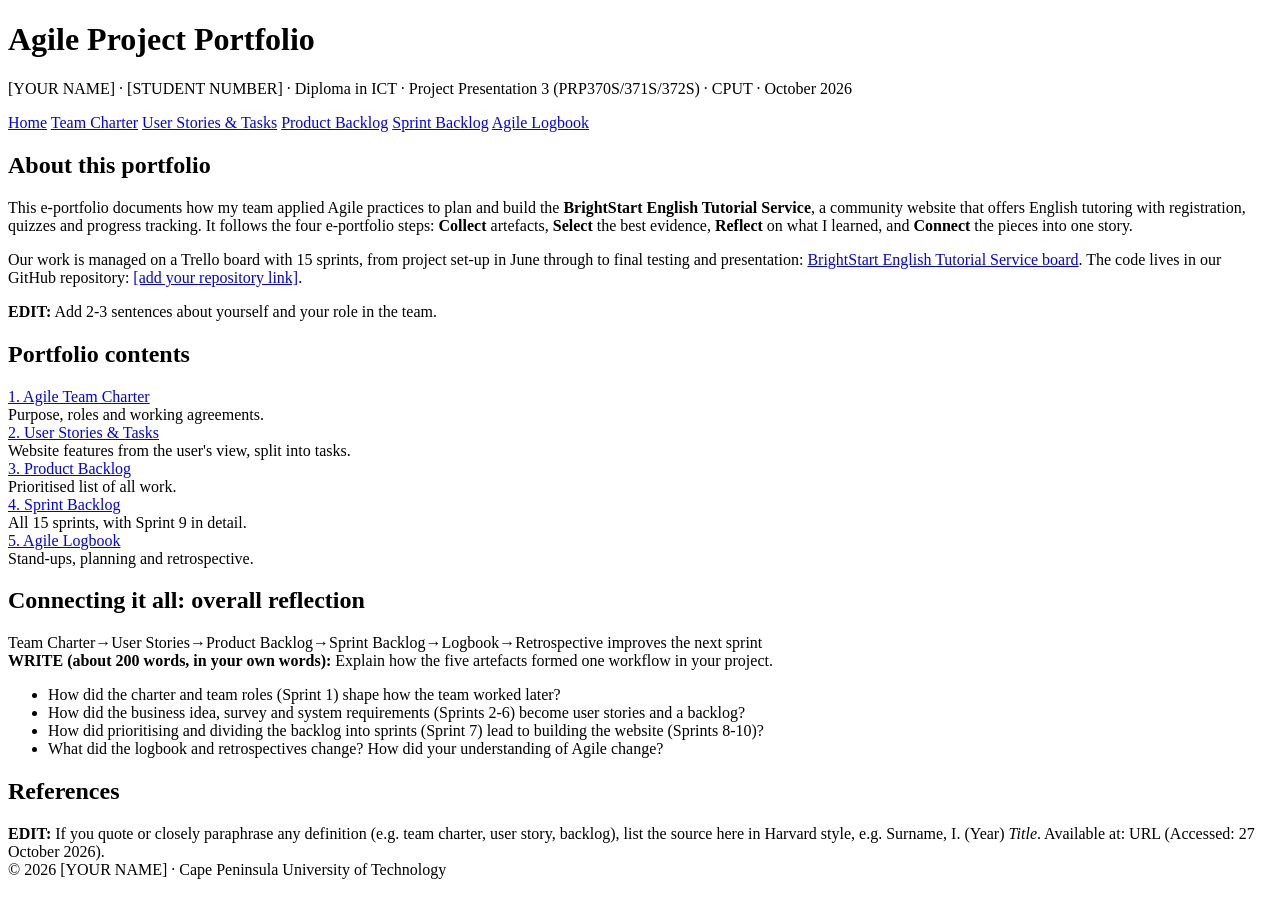
==== agile/index.html @ dbed6fc6 "Add files via upload" ====
<!DOCTYPE html>
<html lang="en">
<head>
<meta charset="utf-8">
<meta name="viewport" content="width=device-width, initial-scale=1">
<title>Agile Portfolio | Project Presentation 3</title>
<link rel="stylesheet" href="style.css">
</head>
<body>
<header>
  <h1>Agile Project Portfolio</h1>
  <p>[YOUR NAME] · [STUDENT NUMBER] · Diploma in ICT · Project Presentation 3 (PRP370S/371S/372S) · CPUT · October 2026</p>
</header>
<nav>
  <a class="active" href="index.html">Home</a>
  <a href="team-charter.html">Team Charter</a>
  <a href="user-stories.html">User Stories &amp; Tasks</a>
  <a href="product-backlog.html">Product Backlog</a>
  <a href="sprint-backlog.html">Sprint Backlog</a>
  <a href="logbook.html">Agile Logbook</a>
</nav>
<main>
  <section>
    <h2>About this portfolio</h2>
    <p>This e-portfolio documents how my team applied Agile practices to plan and build the <strong>BrightStart English Tutorial Service</strong>, a community website that offers English tutoring with registration, quizzes and progress tracking. It follows the four e-portfolio steps: <strong>Collect</strong> artefacts, <strong>Select</strong> the best evidence, <strong>Reflect</strong> on what I learned, and <strong>Connect</strong> the pieces into one story.</p>
    <p>Our work is managed on a Trello board with 15 sprints, from project set-up in June through to final testing and presentation: <a href="https://trello.com/b/qa2bLs2r/brightstart-english-tutorial-service">BrightStart English Tutorial Service board</a>. The code lives in our GitHub repository: <a href="#">[add your repository link]</a>.</p>
    <div class="todo"><strong>EDIT:</strong> Add 2-3 sentences about yourself and your role in the team.</div>
  </section>

  <section>
    <h2>Portfolio contents</h2>
    <div class="cards">
      <div class="card"><a href="team-charter.html">1. Agile Team Charter</a><br>Purpose, roles and working agreements.</div>
      <div class="card"><a href="user-stories.html">2. User Stories &amp; Tasks</a><br>Website features from the user's view, split into tasks.</div>
      <div class="card"><a href="product-backlog.html">3. Product Backlog</a><br>Prioritised list of all work.</div>
      <div class="card"><a href="sprint-backlog.html">4. Sprint Backlog</a><br>All 15 sprints, with Sprint 9 in detail.</div>
      <div class="card"><a href="logbook.html">5. Agile Logbook</a><br>Stand-ups, planning and retrospective.</div>
    </div>
  </section>

  <section>
    <h2>Connecting it all: overall reflection</h2>
    <div class="flow">
      <span>Team Charter</span>→<span>User Stories</span>→<span>Product Backlog</span>→<span>Sprint Backlog</span>→<span>Logbook</span>→<span>Retrospective improves the next sprint</span>
    </div>
    <div class="todo">
      <strong>WRITE (about 200 words, in your own words):</strong> Explain how the five artefacts formed one workflow in your project.
      <ul>
        <li>How did the charter and team roles (Sprint 1) shape how the team worked later?</li>
        <li>How did the business idea, survey and system requirements (Sprints 2-6) become user stories and a backlog?</li>
        <li>How did prioritising and dividing the backlog into sprints (Sprint 7) lead to building the website (Sprints 8-10)?</li>
        <li>What did the logbook and retrospectives change? How did your understanding of Agile change?</li>
      </ul>
    </div>
  </section>

  <section>
    <h2>References</h2>
    <div class="todo"><strong>EDIT:</strong> If you quote or closely paraphrase any definition (e.g. team charter, user story, backlog), list the source here in Harvard style, e.g. Surname, I. (Year) <em>Title</em>. Available at: URL (Accessed: 27 October 2026).</div>
  </section>
</main>
<footer>© 2026 [YOUR NAME] · Cape Peninsula University of Technology</footer>
</body>
</html>
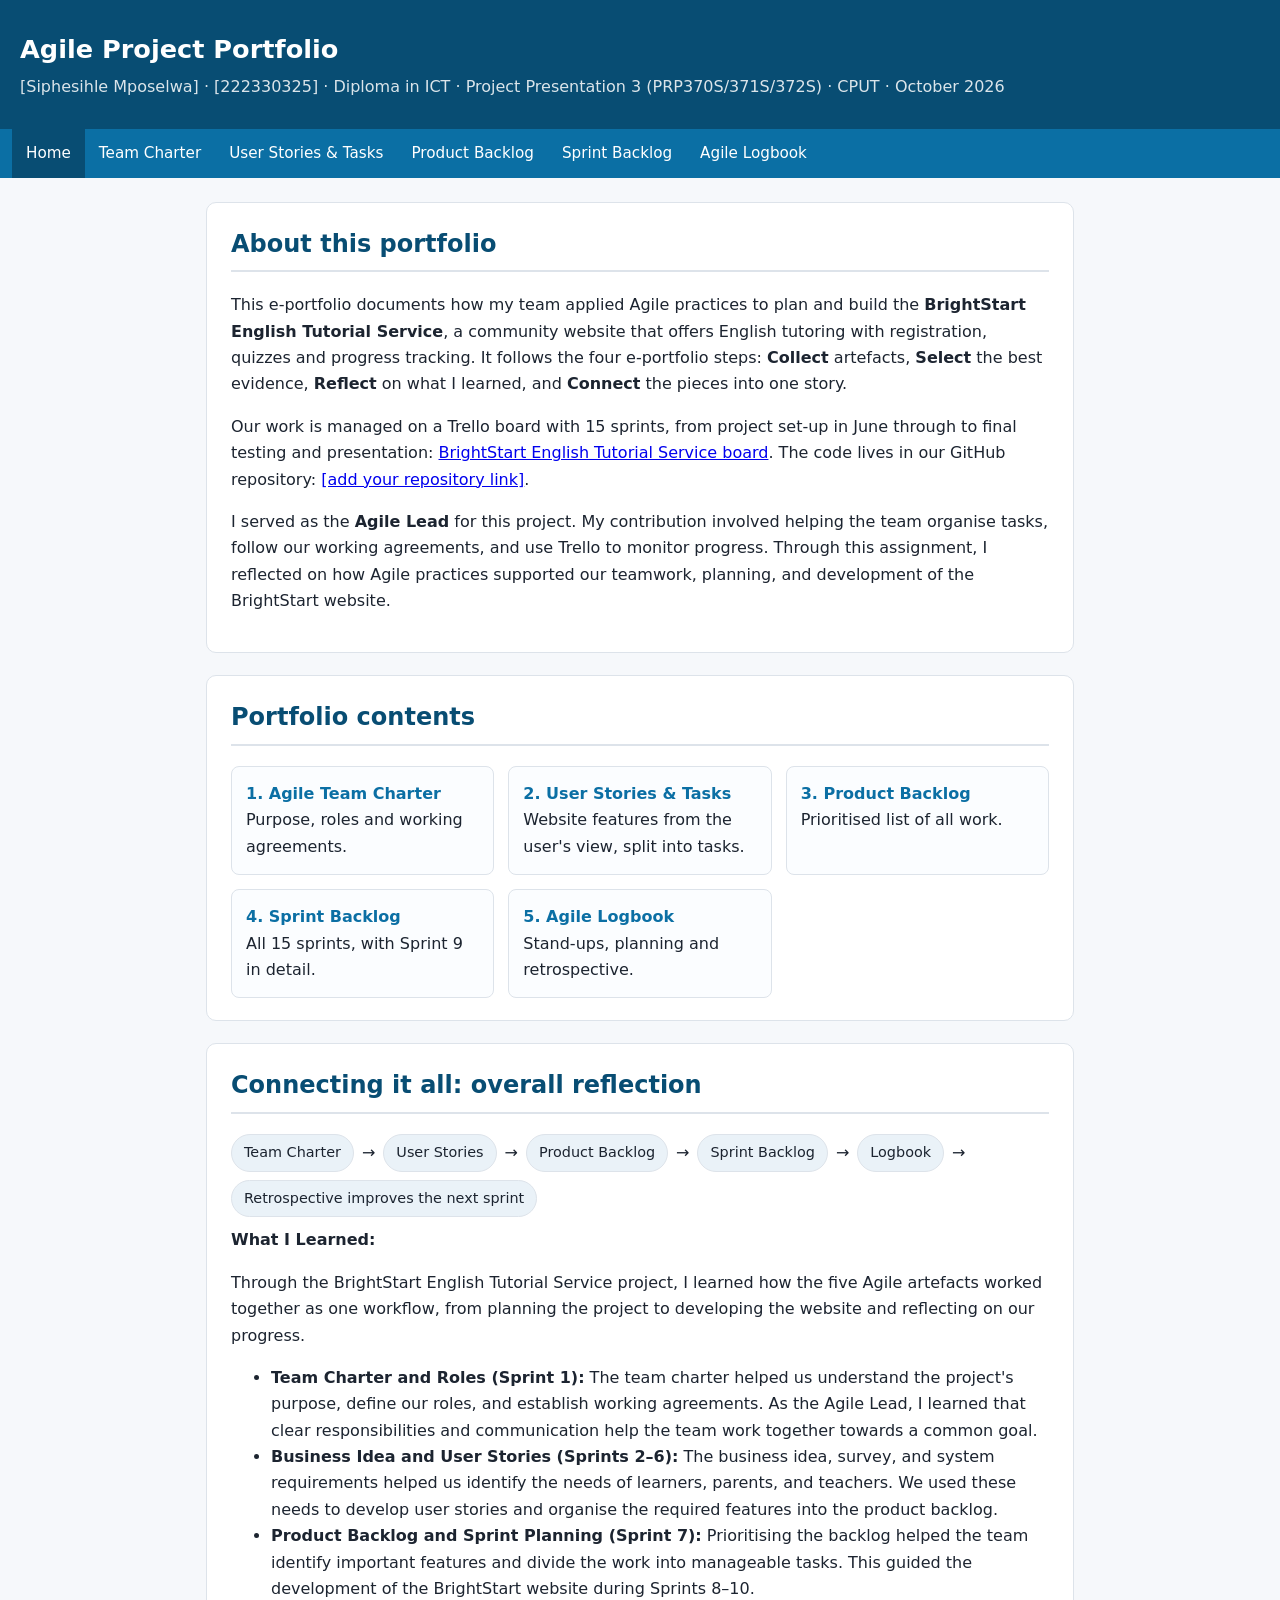
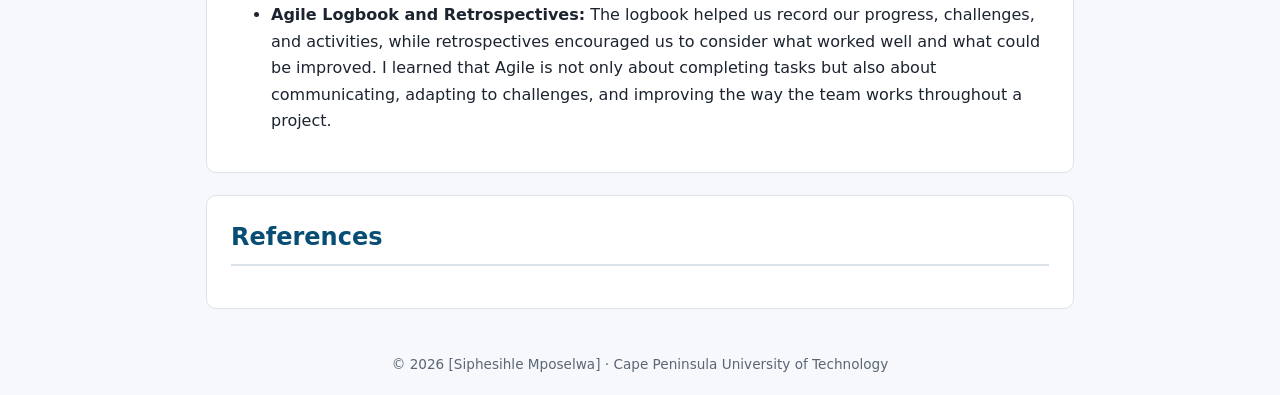
==== commit 123600df: "Update index.html" ====
--- a/agile/index.html
+++ b/agile/index.html
@@ -9,7 +9,7 @@
 <body>
 <header>
   <h1>Agile Project Portfolio</h1>
-  <p>[YOUR NAME] · [STUDENT NUMBER] · Diploma in ICT · Project Presentation 3 (PRP370S/371S/372S) · CPUT · October 2026</p>
+  <p>[Siphesihle Mposelwa] · [222330325] · Diploma in ICT · Project Presentation 3 (PRP370S/371S/372S) · CPUT · October 2026</p>
 </header>
 <nav>
   <a class="active" href="index.html">Home</a>
@@ -20,11 +20,16 @@
   <a href="logbook.html">Agile Logbook</a>
 </nav>
 <main>
-  <section>
+  
+<section>
     <h2>About this portfolio</h2>
     <p>This e-portfolio documents how my team applied Agile practices to plan and build the <strong>BrightStart English Tutorial Service</strong>, a community website that offers English tutoring with registration, quizzes and progress tracking. It follows the four e-portfolio steps: <strong>Collect</strong> artefacts, <strong>Select</strong> the best evidence, <strong>Reflect</strong> on what I learned, and <strong>Connect</strong> the pieces into one story.</p>
+
     <p>Our work is managed on a Trello board with 15 sprints, from project set-up in June through to final testing and presentation: <a href="https://trello.com/b/qa2bLs2r/brightstart-english-tutorial-service">BrightStart English Tutorial Service board</a>. The code lives in our GitHub repository: <a href="#">[add your repository link]</a>.</p>
-    <div class="todo"><strong>EDIT:</strong> Add 2-3 sentences about yourself and your role in the team.</div>
+
+    <p>I served as the <strong>Agile Lead</strong> for this project. My contribution involved helping the team organise tasks, follow our working agreements, and use Trello to monitor progress. Through this assignment, I reflected on how Agile practices supported our teamwork, planning, and development of the BrightStart website.</p>
+</section>
+
   </section>
 
   <section>
@@ -43,22 +48,52 @@
     <div class="flow">
       <span>Team Charter</span>→<span>User Stories</span>→<span>Product Backlog</span>→<span>Sprint Backlog</span>→<span>Logbook</span>→<span>Retrospective improves the next sprint</span>
     </div>
-    <div class="todo">
-      <strong>WRITE (about 200 words, in your own words):</strong> Explain how the five artefacts formed one workflow in your project.
-      <ul>
-        <li>How did the charter and team roles (Sprint 1) shape how the team worked later?</li>
-        <li>How did the business idea, survey and system requirements (Sprints 2-6) become user stories and a backlog?</li>
-        <li>How did prioritising and dividing the backlog into sprints (Sprint 7) lead to building the website (Sprints 8-10)?</li>
-        <li>What did the logbook and retrospectives change? How did your understanding of Agile change?</li>
-      </ul>
+    
+      
+<strong>What I Learned:</strong>
+<p>
+  Through the BrightStart English Tutorial Service project, I learned how the
+  five Agile artefacts worked together as one workflow, from planning the
+  project to developing the website and reflecting on our progress.
+</p>
+<ul>
+  <li>
+    <strong>Team Charter and Roles (Sprint 1):</strong>
+    The team charter helped us understand the project's purpose, define our
+    roles, and establish working agreements. As the Agile Lead, I learned that
+    clear responsibilities and communication help the team work together
+    towards a common goal.
+  </li>
+  <li>
+    <strong>Business Idea and User Stories (Sprints 2–6):</strong>
+    The business idea, survey, and system requirements helped us identify the
+    needs of learners, parents, and teachers. We used these needs to develop
+    user stories and organise the required features into the product backlog.
+  </li>
+  <li>
+    <strong>Product Backlog and Sprint Planning (Sprint 7):</strong>
+    Prioritising the backlog helped the team identify important features and
+    divide the work into manageable tasks. This guided the development of the
+    BrightStart website during Sprints 8–10.
+  </li>
+  <li>
+    <strong>Agile Logbook and Retrospectives:</strong>
+    The logbook helped us record our progress, challenges, and activities,
+    while retrospectives encouraged us to consider what worked well and what
+    could be improved. I learned that Agile is not only about completing tasks
+    but also about communicating, adapting to challenges, and improving the
+    way the team works throughout a project.
+  </li>
+</ul>
+
     </div>
   </section>
 
   <section>
     <h2>References</h2>
-    <div class="todo"><strong>EDIT:</strong> If you quote or closely paraphrase any definition (e.g. team charter, user story, backlog), list the source here in Harvard style, e.g. Surname, I. (Year) <em>Title</em>. Available at: URL (Accessed: 27 October 2026).</div>
+    
   </section>
 </main>
-<footer>© 2026 [YOUR NAME] · Cape Peninsula University of Technology</footer>
+<footer>© 2026 [Siphesihle Mposelwa] · Cape Peninsula University of Technology</footer>
 </body>
 </html>
--- a/agile/style.css
+++ b/agile/style.css
@@ -0,0 +1,28 @@
+:root{--bg:#f6f8fb;--card:#fff;--ink:#1c2430;--muted:#5b6675;--brand:#0b6fa4;--brand-dark:#084d73;--line:#dde3ea;--todo-bg:#fff7d6;--todo-line:#e5c100}
+*{box-sizing:border-box}
+body{margin:0;font-family:"Segoe UI",system-ui,sans-serif;background:var(--bg);color:var(--ink);line-height:1.65}
+header{background:var(--brand-dark);color:#fff;padding:28px 20px}
+header h1{margin:0;font-size:1.6rem}
+header p{margin:4px 0 0;opacity:.85}
+nav{background:var(--brand);padding:0 12px;display:flex;flex-wrap:wrap}
+nav a{color:#fff;text-decoration:none;padding:12px 14px;font-size:.95rem}
+nav a:hover,nav a.active{background:var(--brand-dark)}
+main{max-width:900px;margin:24px auto;padding:0 16px}
+section{background:var(--card);border:1px solid var(--line);border-radius:10px;padding:22px 24px;margin-bottom:22px}
+h2{margin-top:0;color:var(--brand-dark);border-bottom:2px solid var(--line);padding-bottom:6px}
+h3{color:var(--brand-dark);margin-bottom:6px}
+table{width:100%;border-collapse:collapse;margin:12px 0;font-size:.93rem}
+th,td{border:1px solid var(--line);padding:8px 10px;text-align:left;vertical-align:top}
+th{background:#eaf2f8}
+figure{margin:16px 0}
+figure img{max-width:100%;border:1px solid var(--line);border-radius:6px}
+figcaption{font-size:.85rem;color:var(--muted);margin-top:4px}
+.todo{background:var(--todo-bg);border-left:5px solid var(--todo-line);padding:10px 14px;margin:14px 0;border-radius:4px;font-size:.92rem}
+.cards{display:grid;grid-template-columns:repeat(auto-fit,minmax(240px,1fr));gap:14px}
+.card{border:1px solid var(--line);border-radius:8px;padding:14px;background:#fbfdff}
+.card a{color:var(--brand);font-weight:600;text-decoration:none}
+.flow{display:flex;flex-wrap:wrap;gap:8px;align-items:center;margin:10px 0}
+.flow span{background:#eaf2f8;border:1px solid var(--line);padding:6px 12px;border-radius:20px;font-size:.9rem}
+footer{text-align:center;color:var(--muted);font-size:.85rem;padding:20px}
+.pager{display:flex;justify-content:space-between;margin:10px 0 30px}
+.pager a{color:var(--brand);text-decoration:none;font-weight:600}
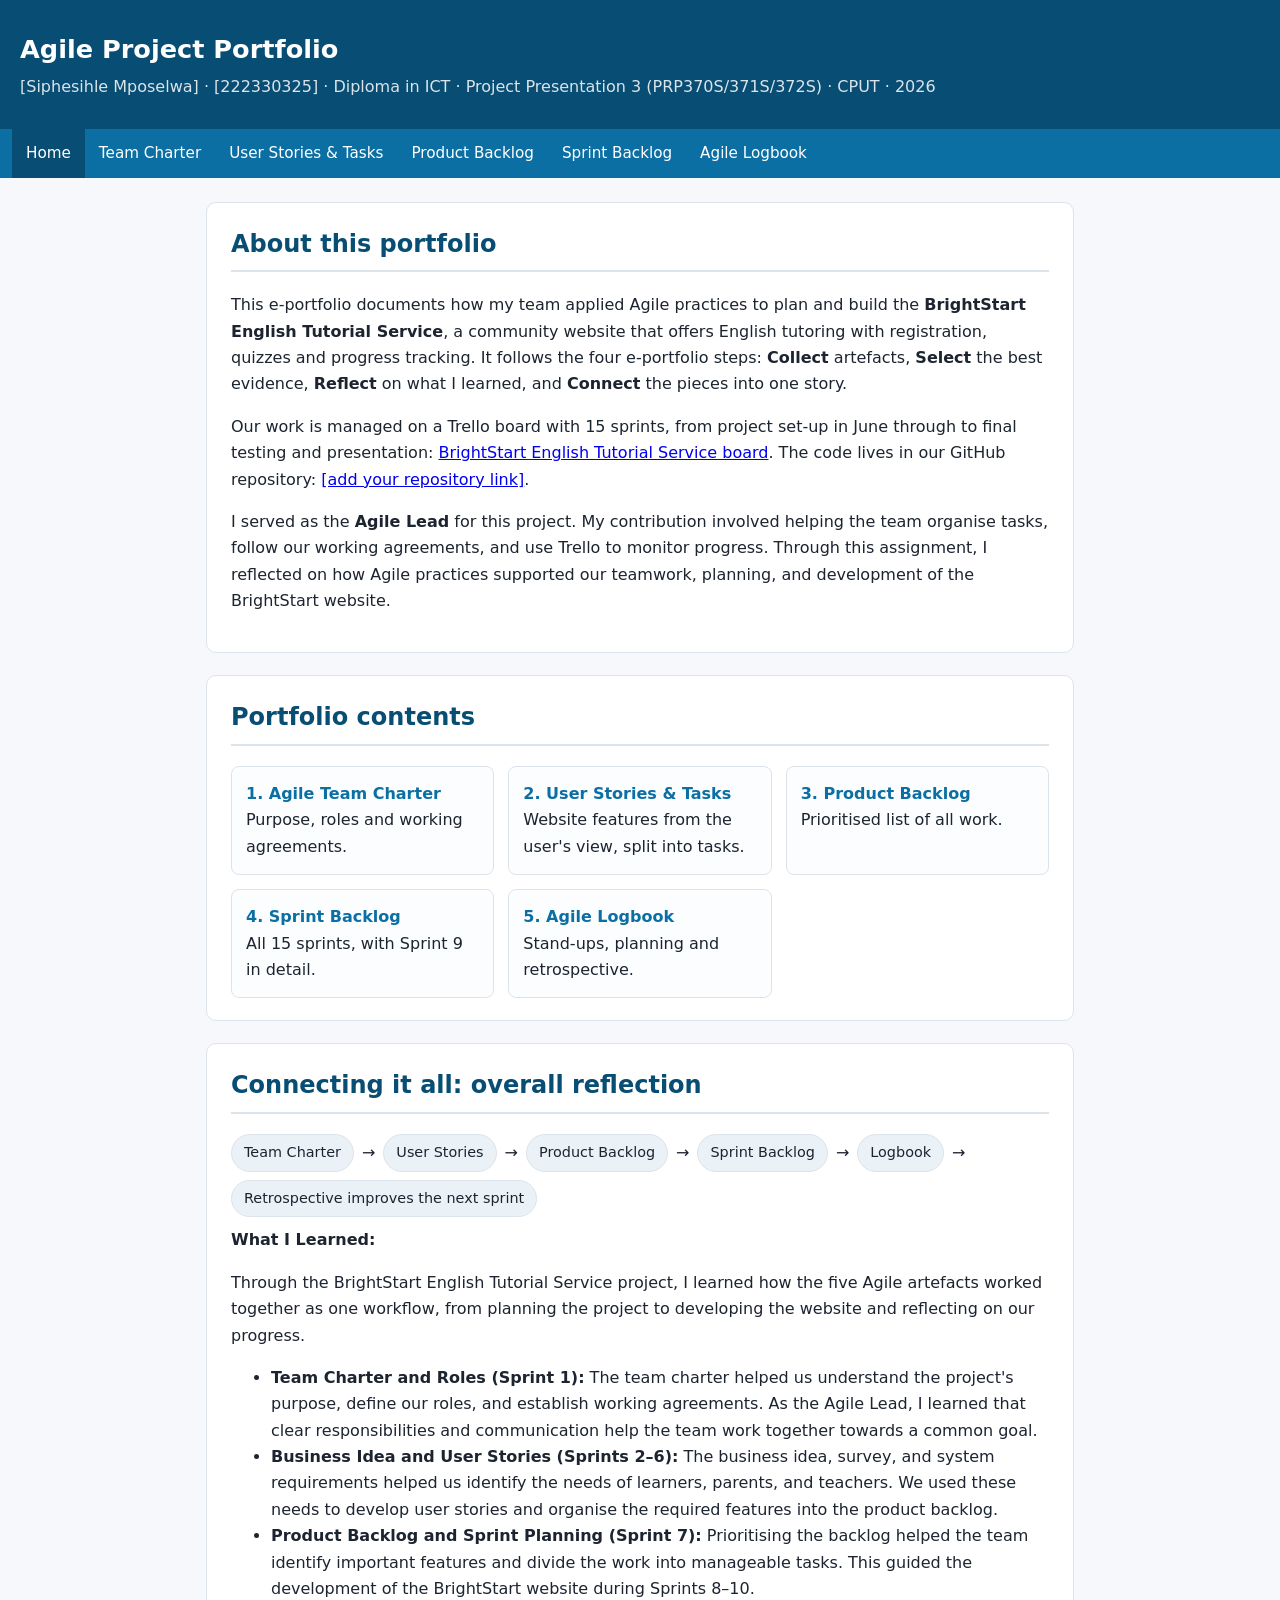
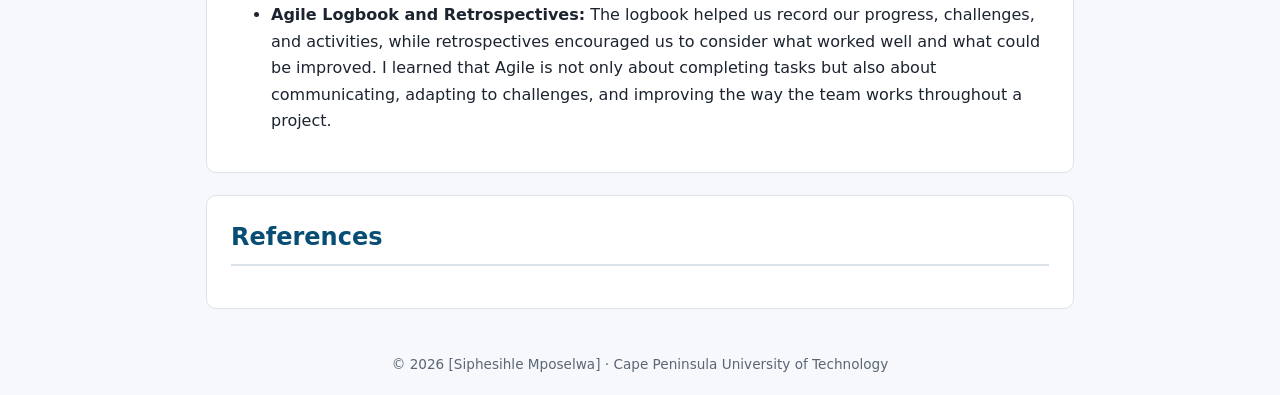
==== commit bff7bbb7: "Update index.html" ====
--- a/agile/index.html
+++ b/agile/index.html
@@ -9,7 +9,7 @@
 <body>
 <header>
   <h1>Agile Project Portfolio</h1>
-  <p>[Siphesihle Mposelwa] · [222330325] · Diploma in ICT · Project Presentation 3 (PRP370S/371S/372S) · CPUT · October 2026</p>
+  <p>[Siphesihle Mposelwa] · [222330325] · Diploma in ICT · Project Presentation 3 (PRP370S/371S/372S) · CPUT · 2026</p>
 </header>
 <nav>
   <a class="active" href="index.html">Home</a>
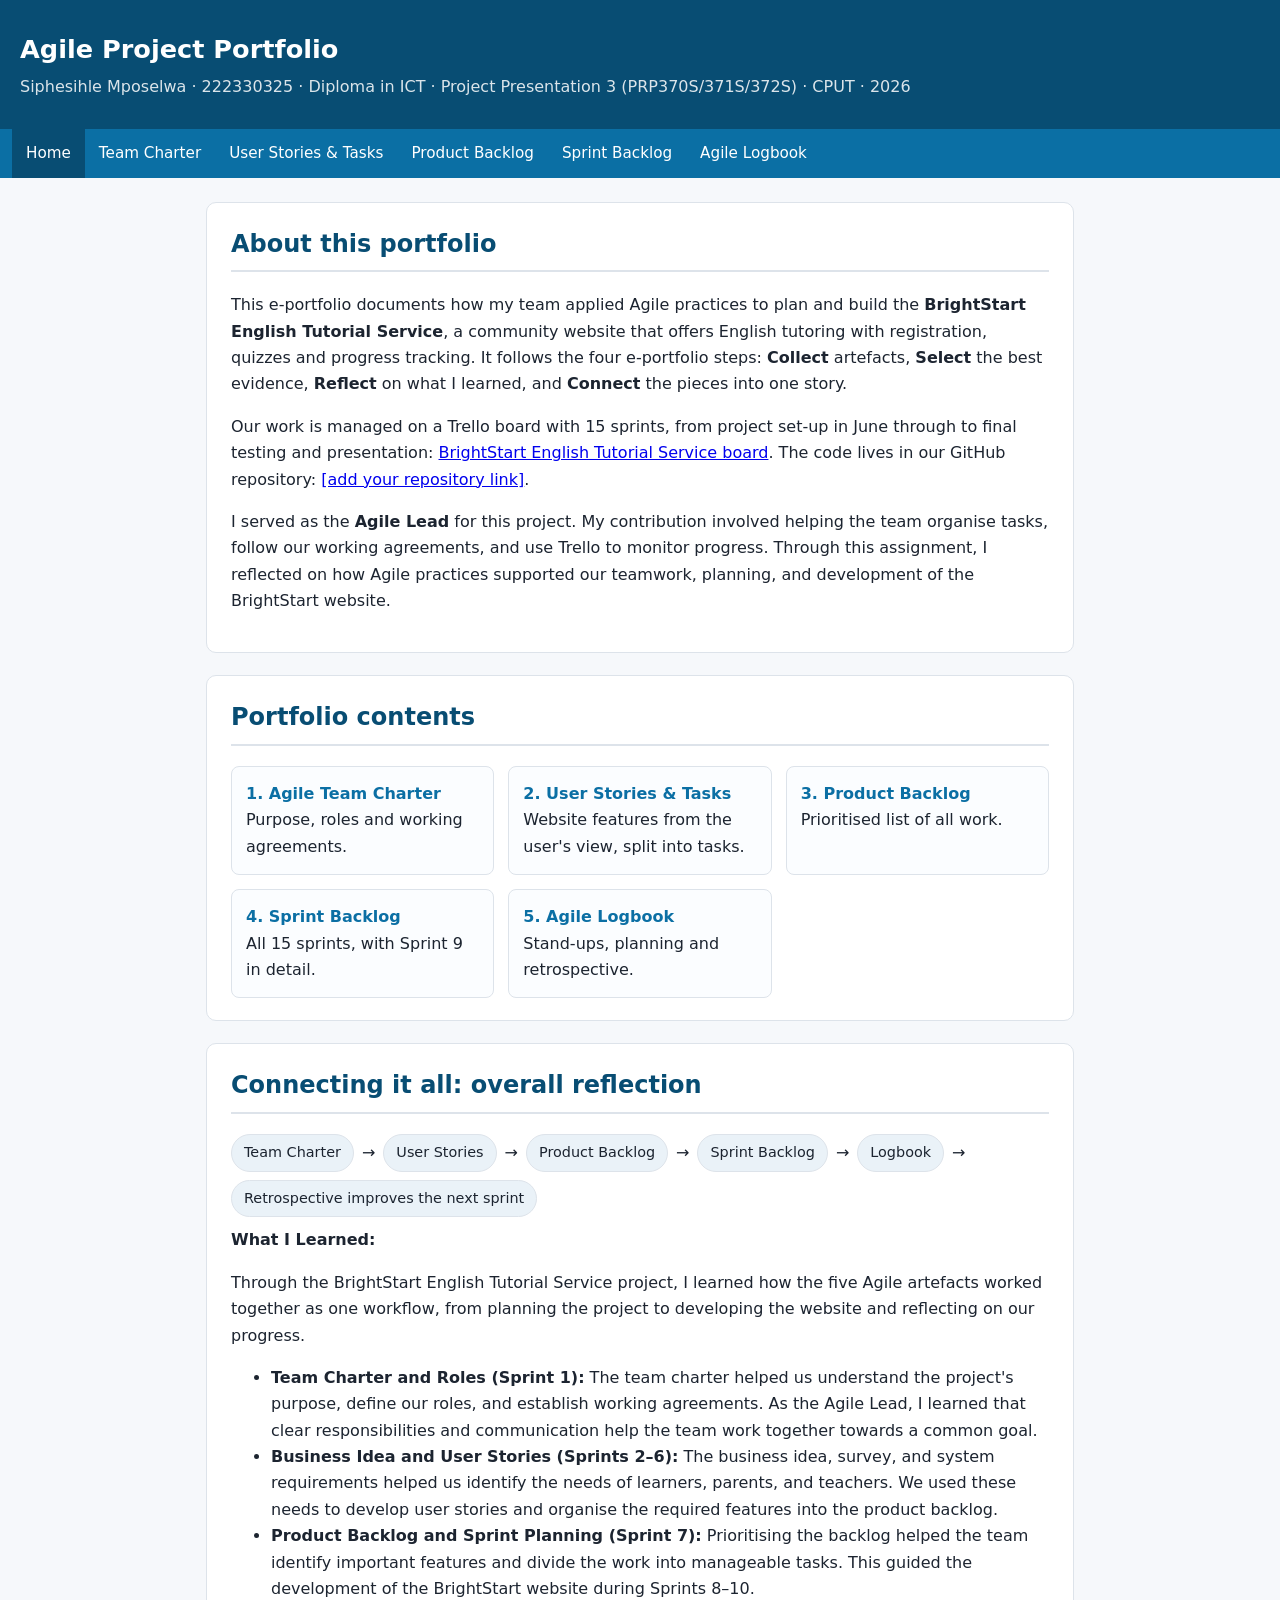
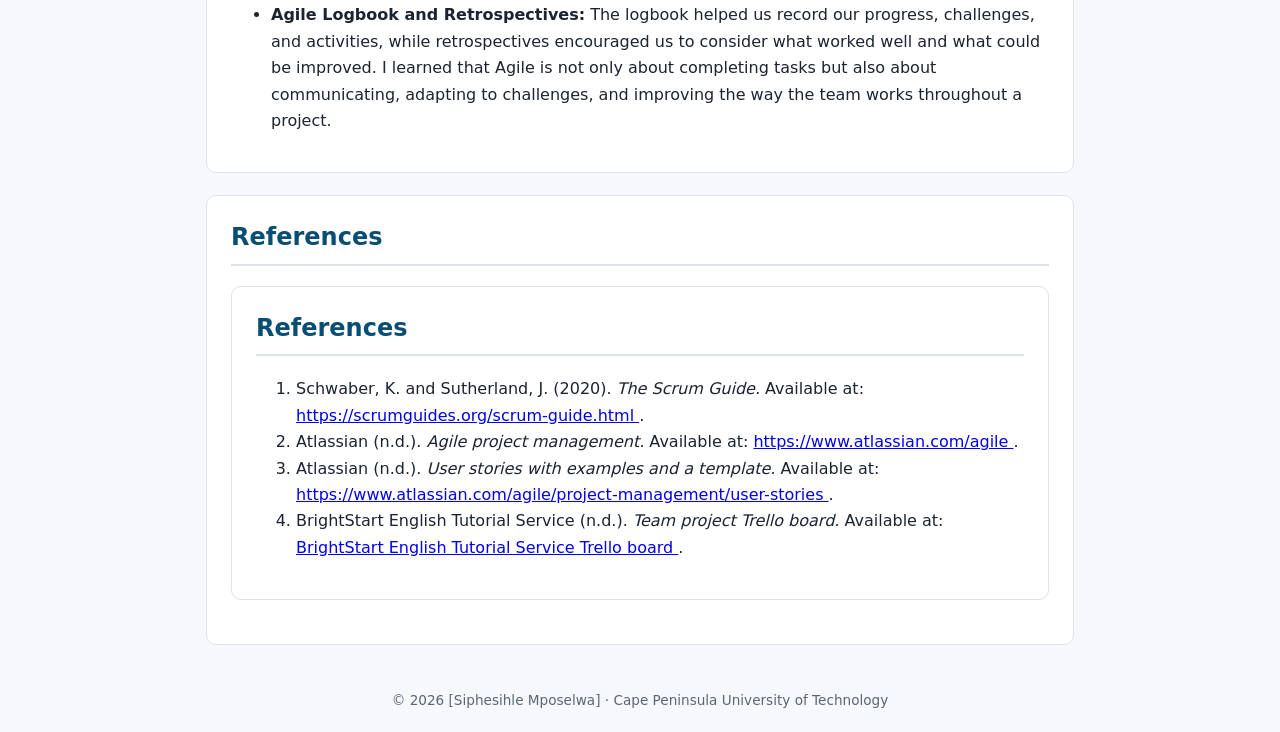
==== commit 666bccb3: "Update index.html" ====
--- a/agile/index.html
+++ b/agile/index.html
@@ -9,7 +9,7 @@
 <body>
 <header>
   <h1>Agile Project Portfolio</h1>
-  <p>[Siphesihle Mposelwa] · [222330325] · Diploma in ICT · Project Presentation 3 (PRP370S/371S/372S) · CPUT · 2026</p>
+  <p>Siphesihle Mposelwa · 222330325 · Diploma in ICT · Project Presentation 3 (PRP370S/371S/372S) · CPUT · 2026</p>
 </header>
 <nav>
   <a class="active" href="index.html">Home</a>
@@ -92,6 +92,48 @@
   <section>
     <h2>References</h2>
     
+<section>
+    <h2>References</h2>
+    <ol>
+        <li>
+            Schwaber, K. and Sutherland, J. (2020).
+            <em>The Scrum Guide.</em>
+            Available at:
+            <a href="https://scrumguides.org/scrum-guide.html" target="_blank">
+                https://scrumguides.org/scrum-guide.html
+            </a>.
+        </li>
+
+        <li>
+            Atlassian (n.d.).
+            <em>Agile project management.</em>
+            Available at:
+            <a href="https://www.atlassian.com/agile" target="_blank">
+                https://www.atlassian.com/agile
+            </a>.
+        </li>
+
+        <li>
+            Atlassian (n.d.).
+            <em>User stories with examples and a template.</em>
+            Available at:
+            <a href="https://www.atlassian.com/agile/project-management/user-stories" target="_blank">
+                https://www.atlassian.com/agile/project-management/user-stories
+            </a>.
+        </li>
+
+        <li>
+            BrightStart English Tutorial Service (n.d.).
+            <em>Team project Trello board.</em>
+            Available at:
+            <a href="https://trello.com/b/qa2bLs2r/brightstart-english-tutorial-service" target="_blank">
+                BrightStart English Tutorial Service Trello board
+            </a>.
+        </li>
+    </ol>
+</section>
+
+    
   </section>
 </main>
 <footer>© 2026 [Siphesihle Mposelwa] · Cape Peninsula University of Technology</footer>
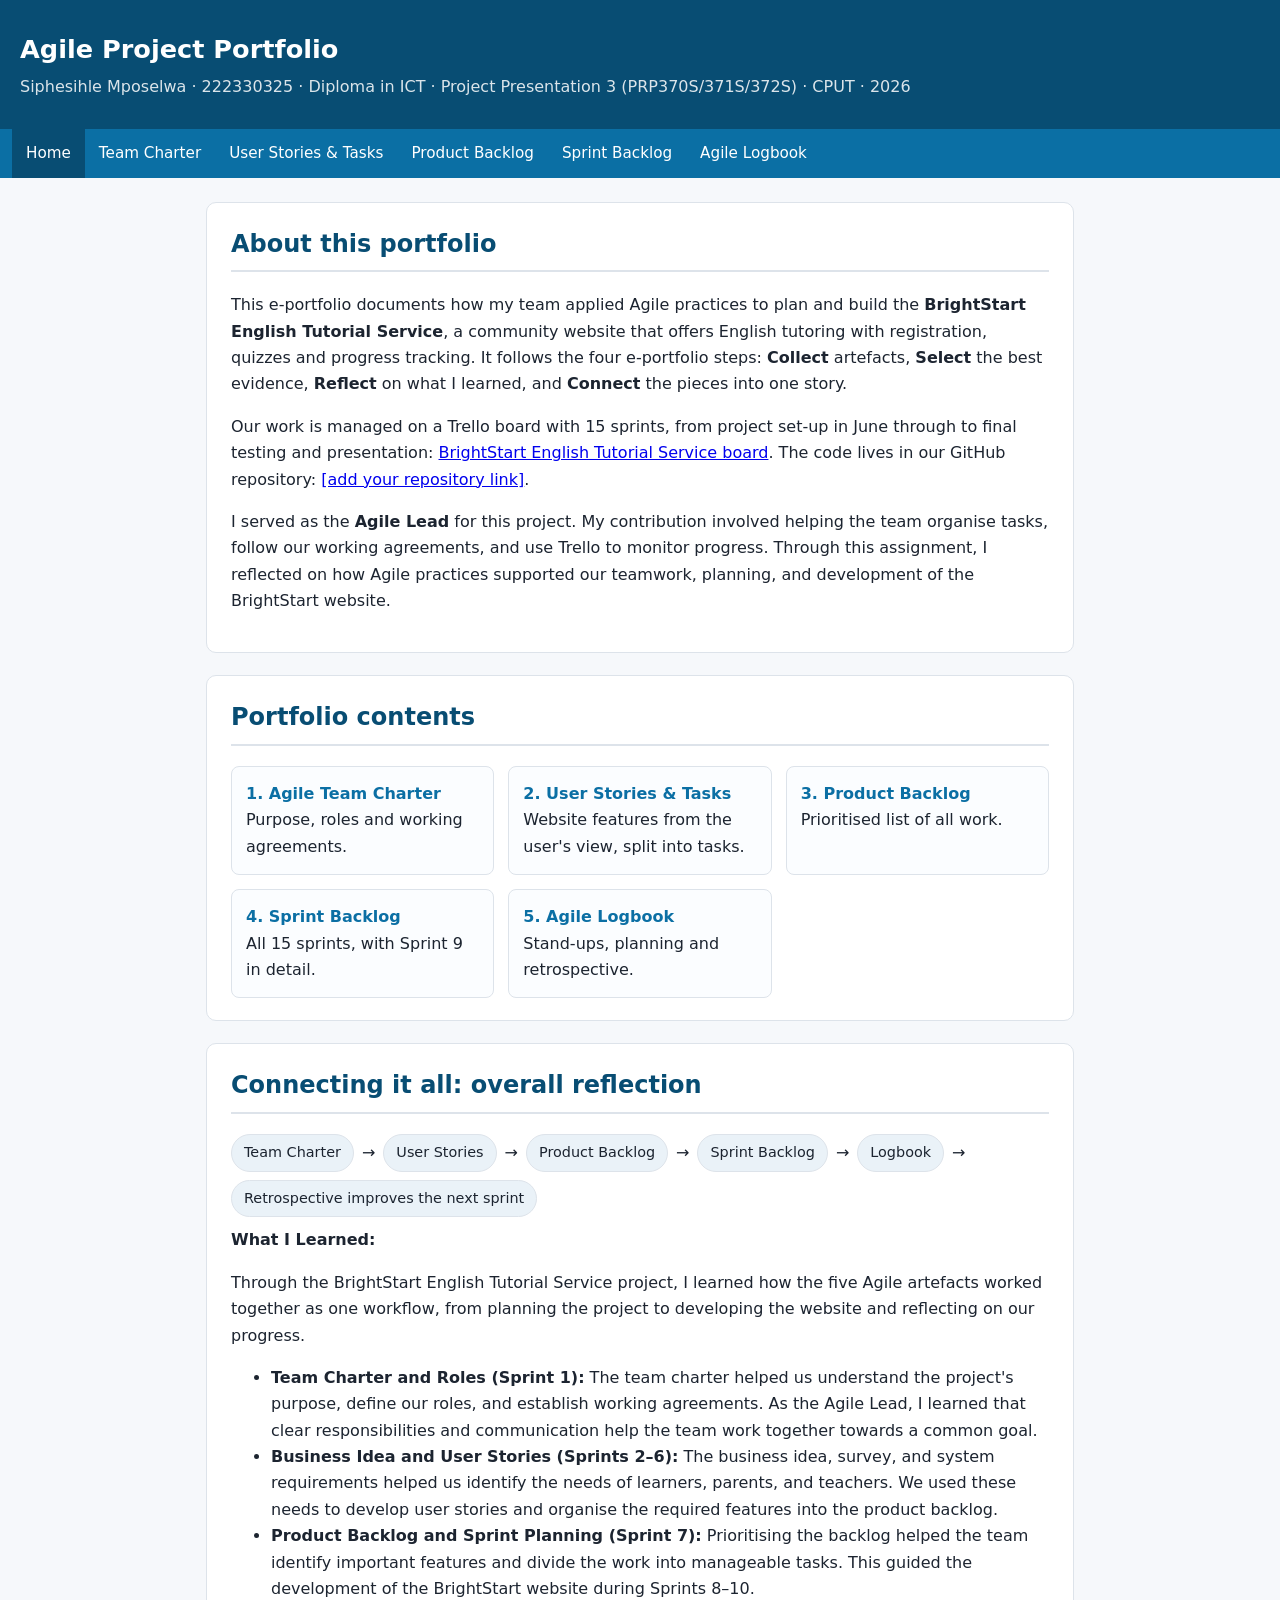
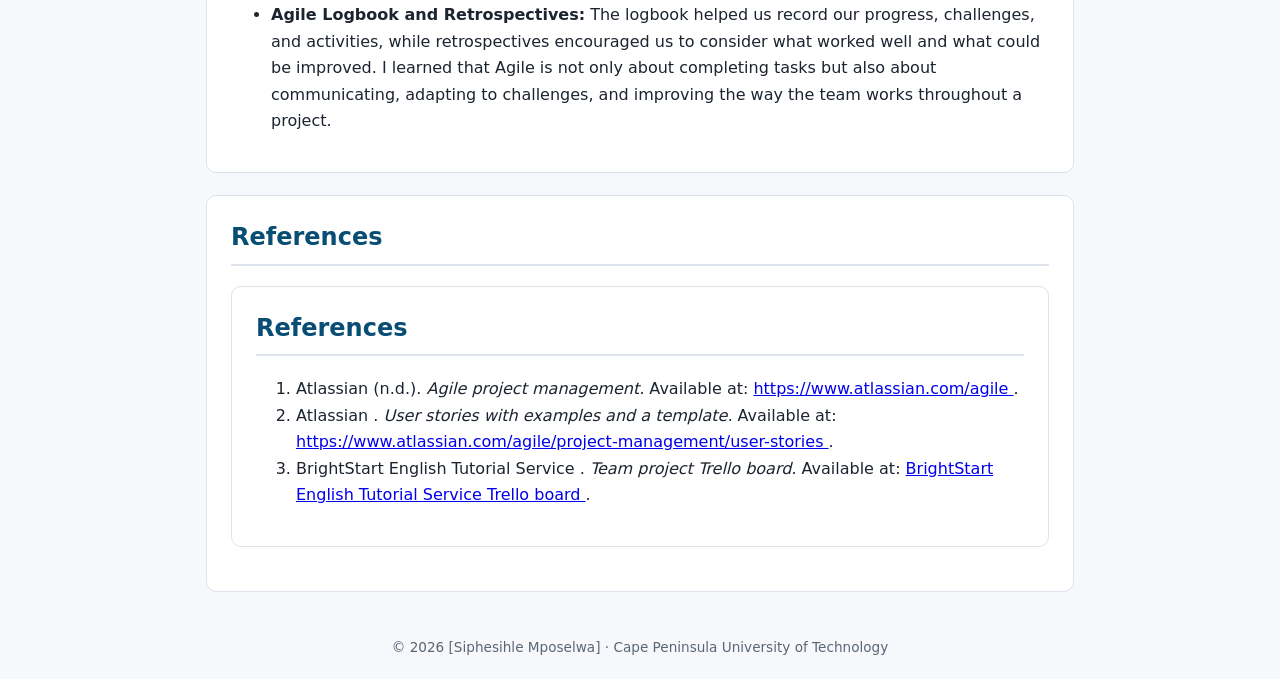
==== commit c004b6ab: "Update index.html" ====
--- a/agile/index.html
+++ b/agile/index.html
@@ -95,14 +95,7 @@
 <section>
     <h2>References</h2>
     <ol>
-        <li>
-            Schwaber, K. and Sutherland, J. (2020).
-            <em>The Scrum Guide.</em>
-            Available at:
-            <a href="https://scrumguides.org/scrum-guide.html" target="_blank">
-                https://scrumguides.org/scrum-guide.html
-            </a>.
-        </li>
+        
 
         <li>
             Atlassian (n.d.).
@@ -114,7 +107,7 @@
         </li>
 
         <li>
-            Atlassian (n.d.).
+            Atlassian .
             <em>User stories with examples and a template.</em>
             Available at:
             <a href="https://www.atlassian.com/agile/project-management/user-stories" target="_blank">
@@ -123,7 +116,7 @@
         </li>
 
         <li>
-            BrightStart English Tutorial Service (n.d.).
+            BrightStart English Tutorial Service .
             <em>Team project Trello board.</em>
             Available at:
             <a href="https://trello.com/b/qa2bLs2r/brightstart-english-tutorial-service" target="_blank">
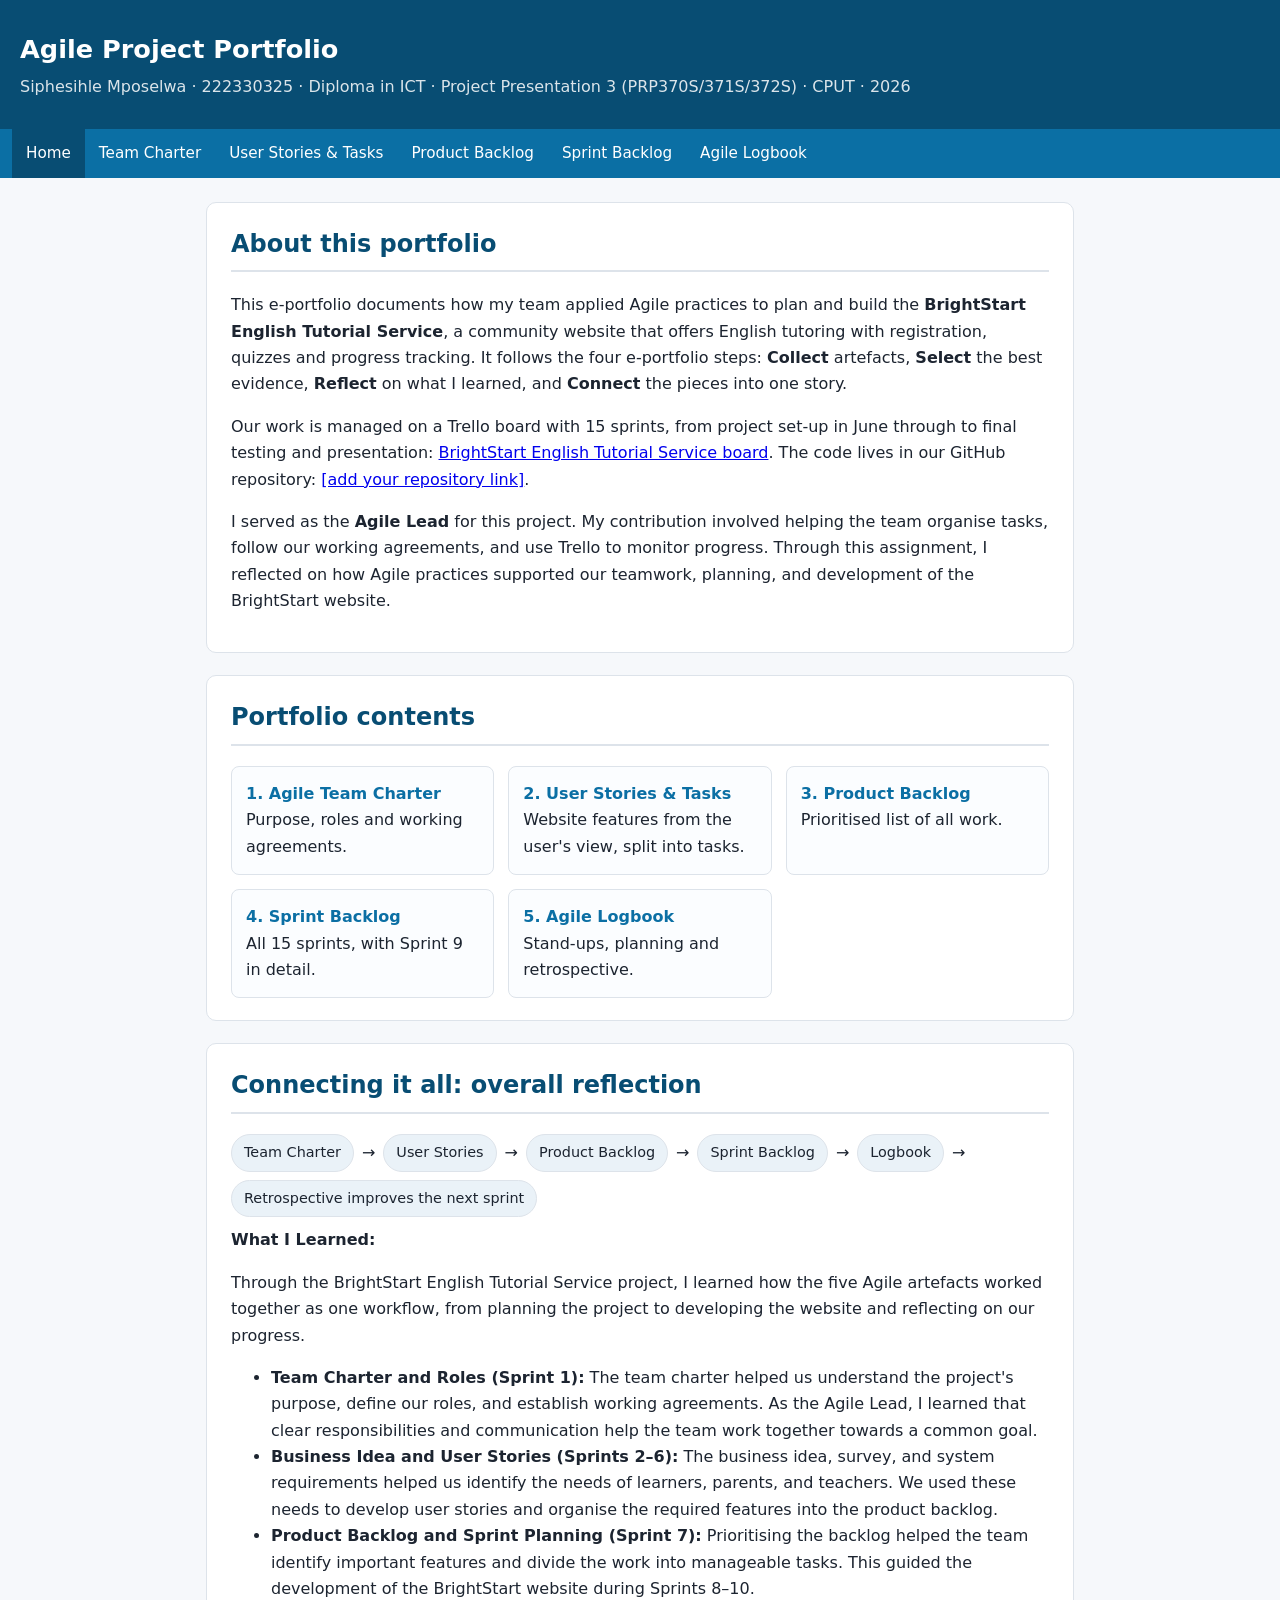
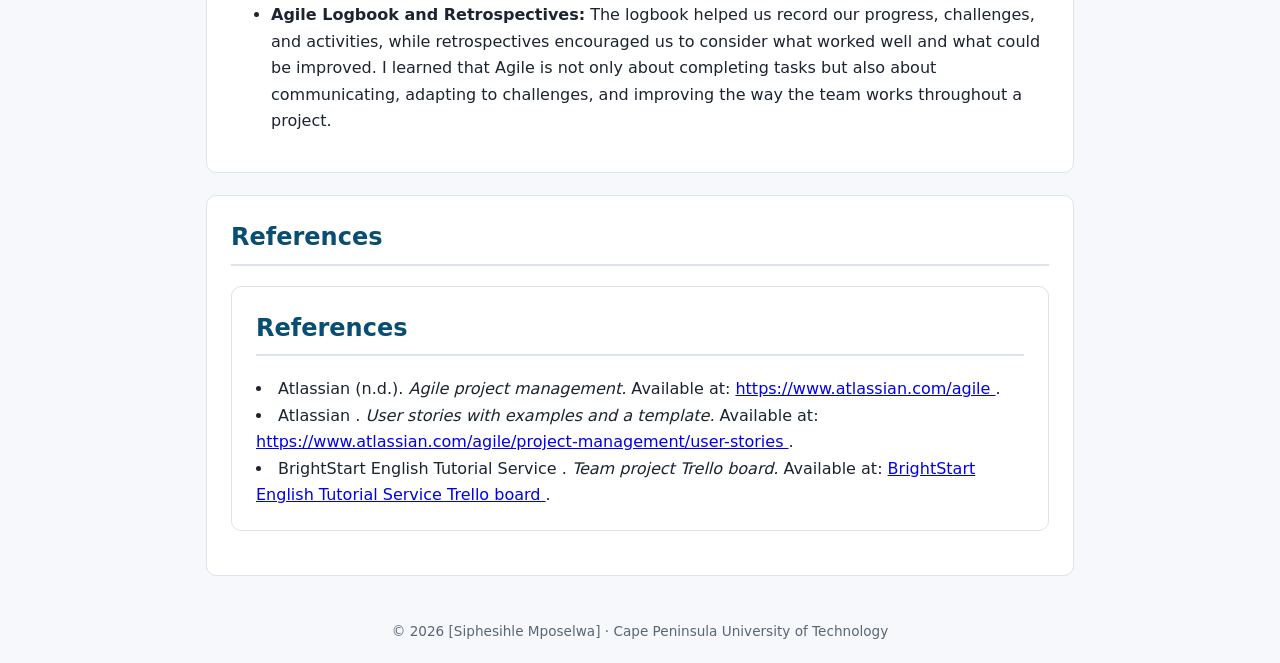
==== commit dc687a05: "Update index.html" ====
--- a/agile/index.html
+++ b/agile/index.html
@@ -94,9 +94,7 @@
     
 <section>
     <h2>References</h2>
-    <ol>
-        
-
+    
         <li>
             Atlassian (n.d.).
             <em>Agile project management.</em>
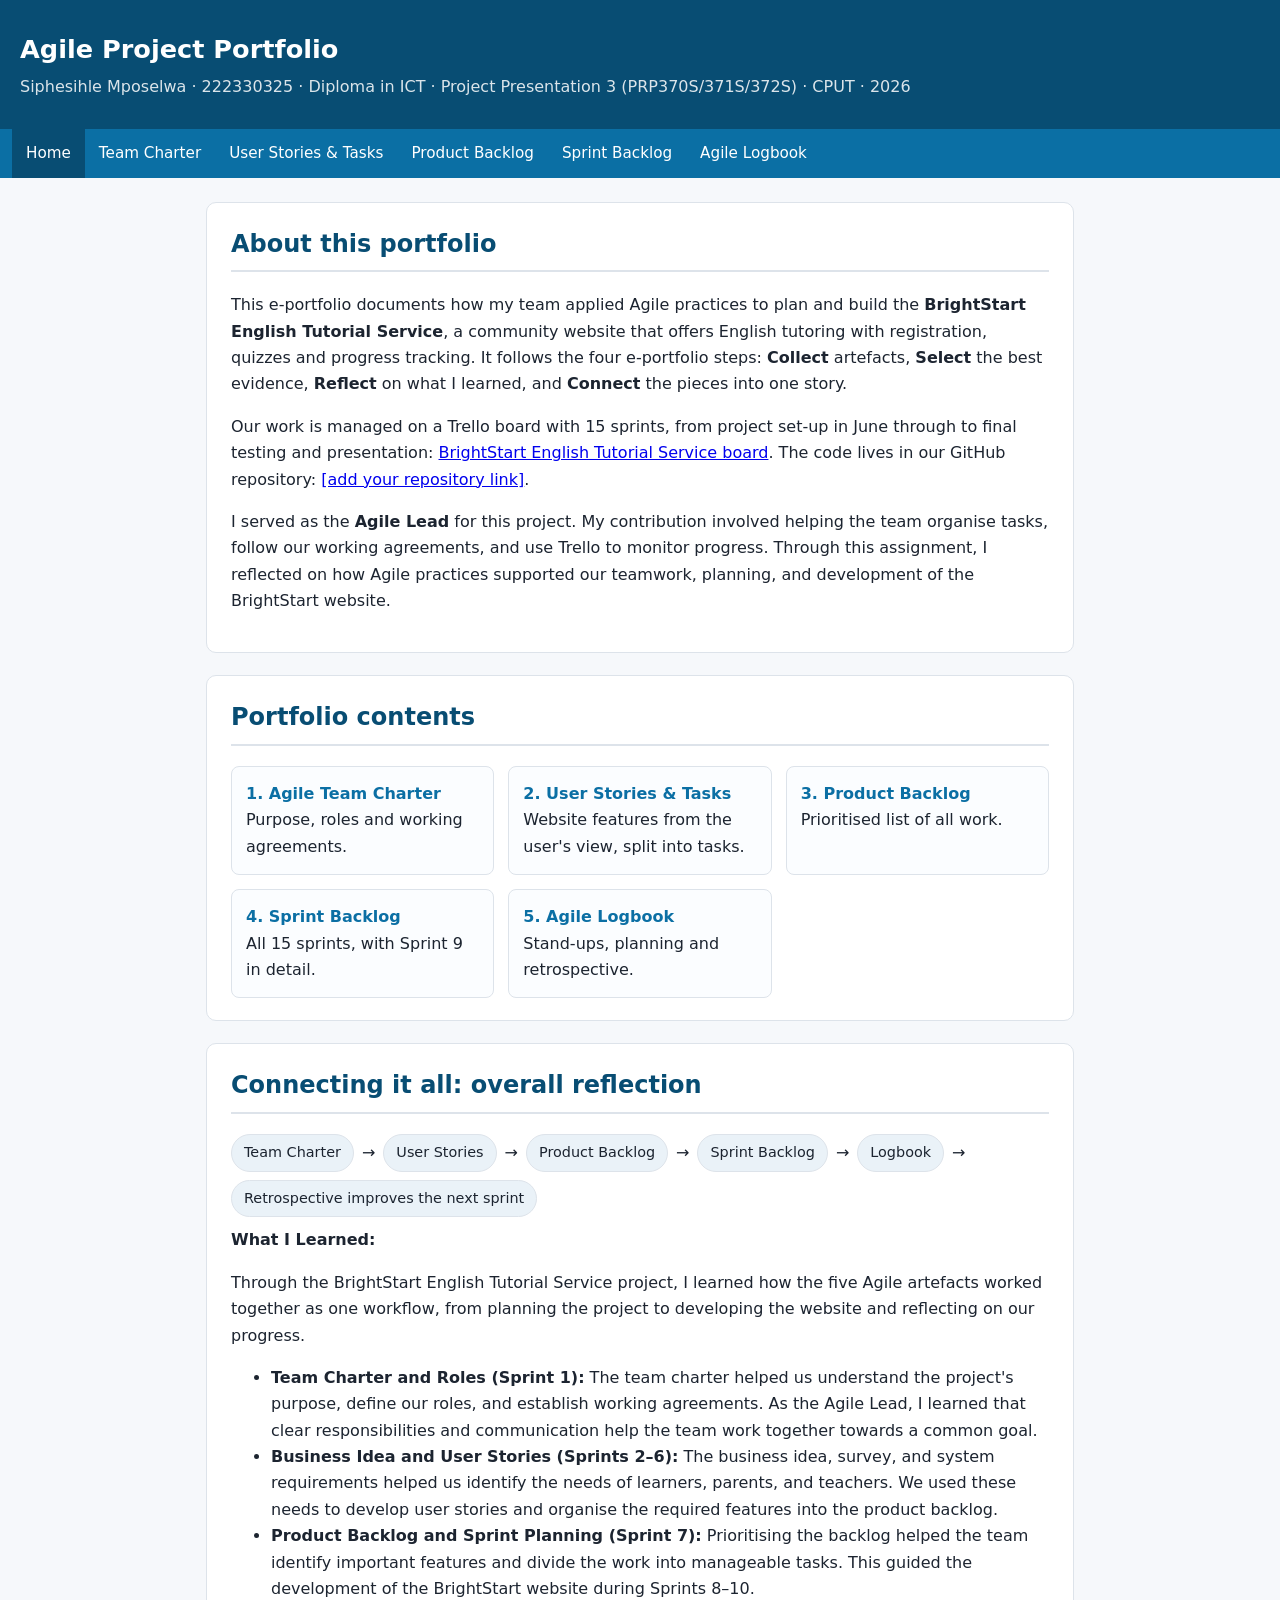
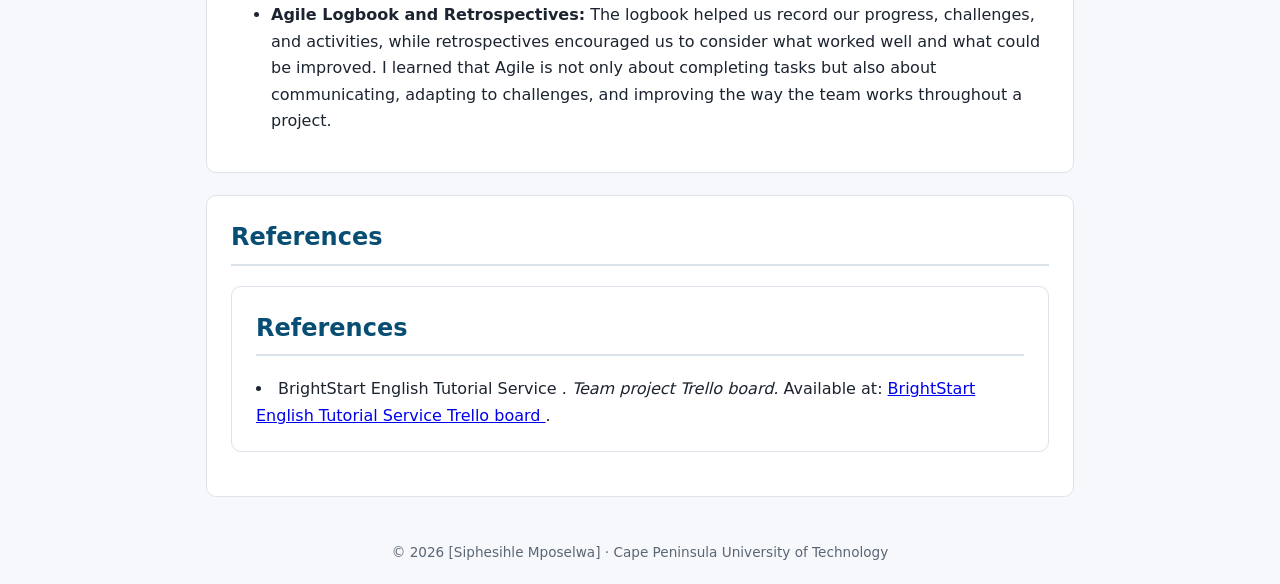
==== commit daa3d143: "Update index.html" ====
--- a/agile/index.html
+++ b/agile/index.html
@@ -95,23 +95,6 @@
 <section>
     <h2>References</h2>
     
-        <li>
-            Atlassian (n.d.).
-            <em>Agile project management.</em>
-            Available at:
-            <a href="https://www.atlassian.com/agile" target="_blank">
-                https://www.atlassian.com/agile
-            </a>.
-        </li>
-
-        <li>
-            Atlassian .
-            <em>User stories with examples and a template.</em>
-            Available at:
-            <a href="https://www.atlassian.com/agile/project-management/user-stories" target="_blank">
-                https://www.atlassian.com/agile/project-management/user-stories
-            </a>.
-        </li>
 
         <li>
             BrightStart English Tutorial Service .
